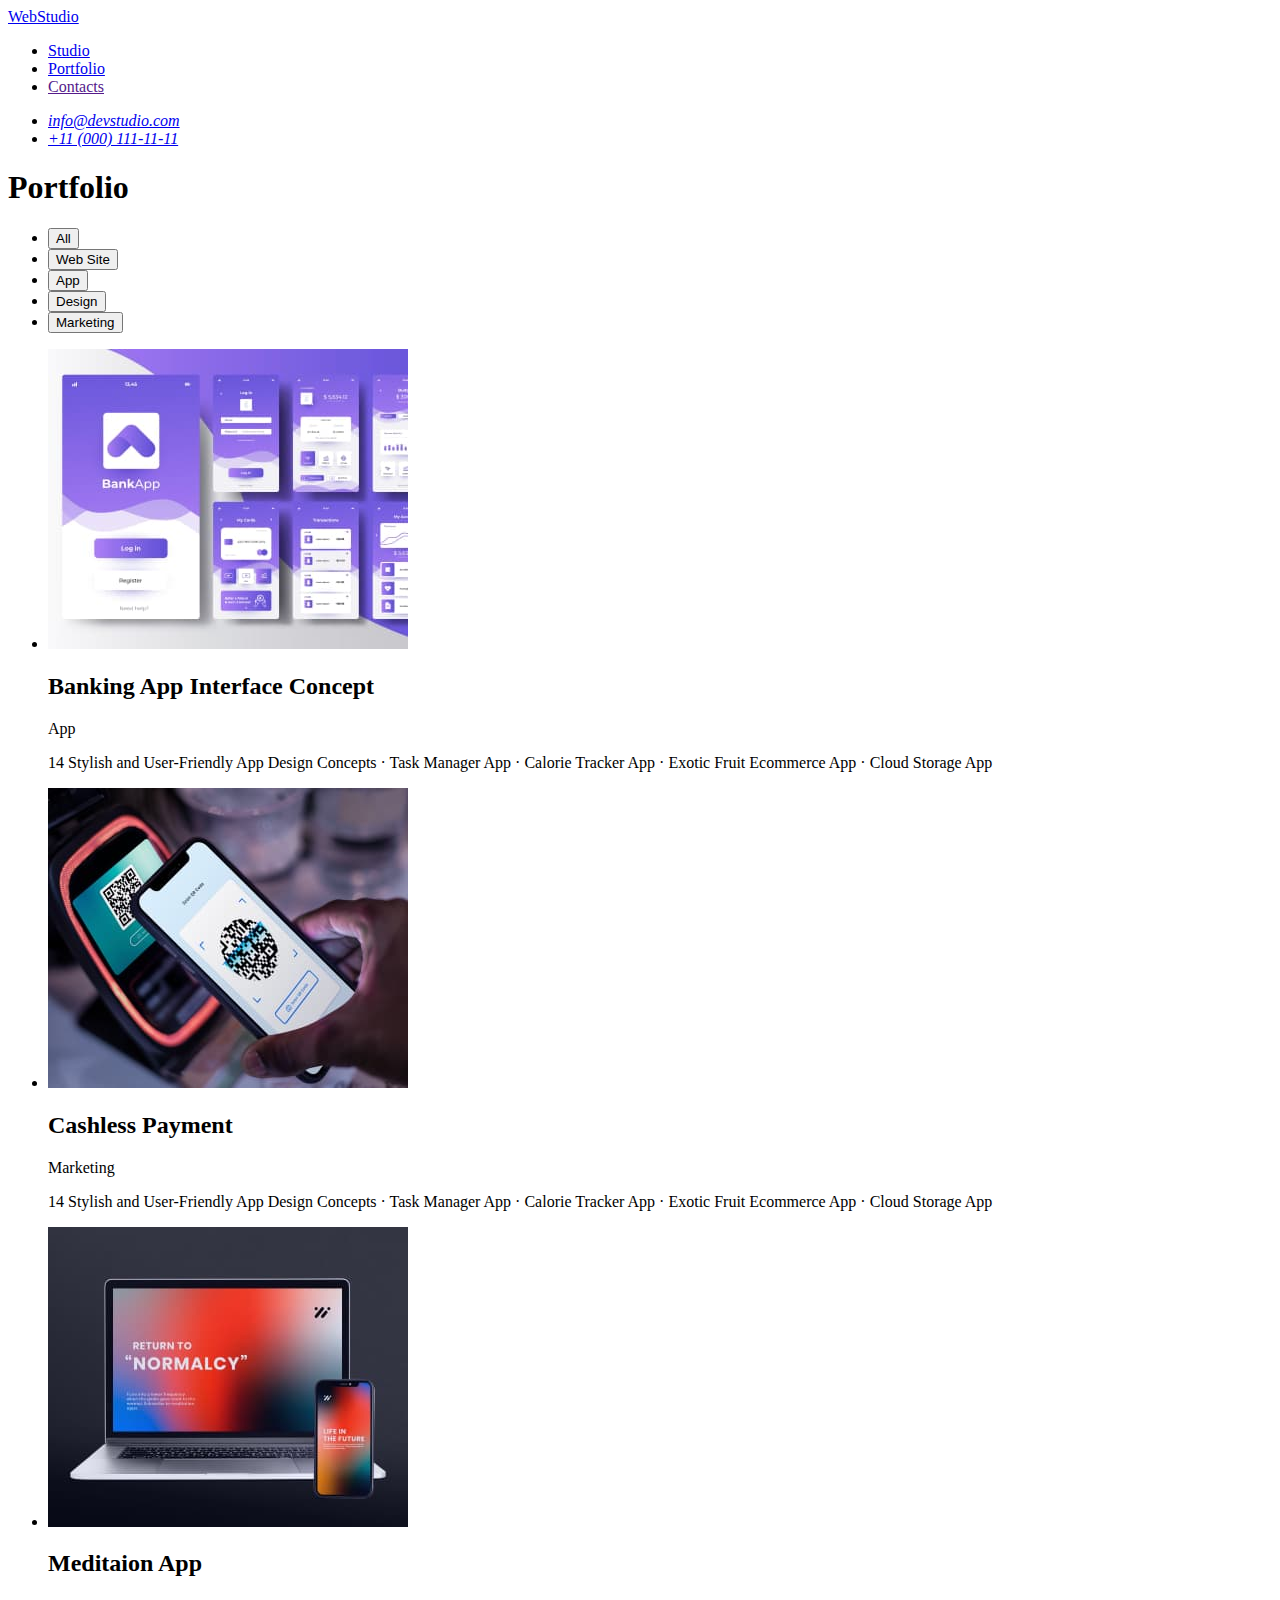
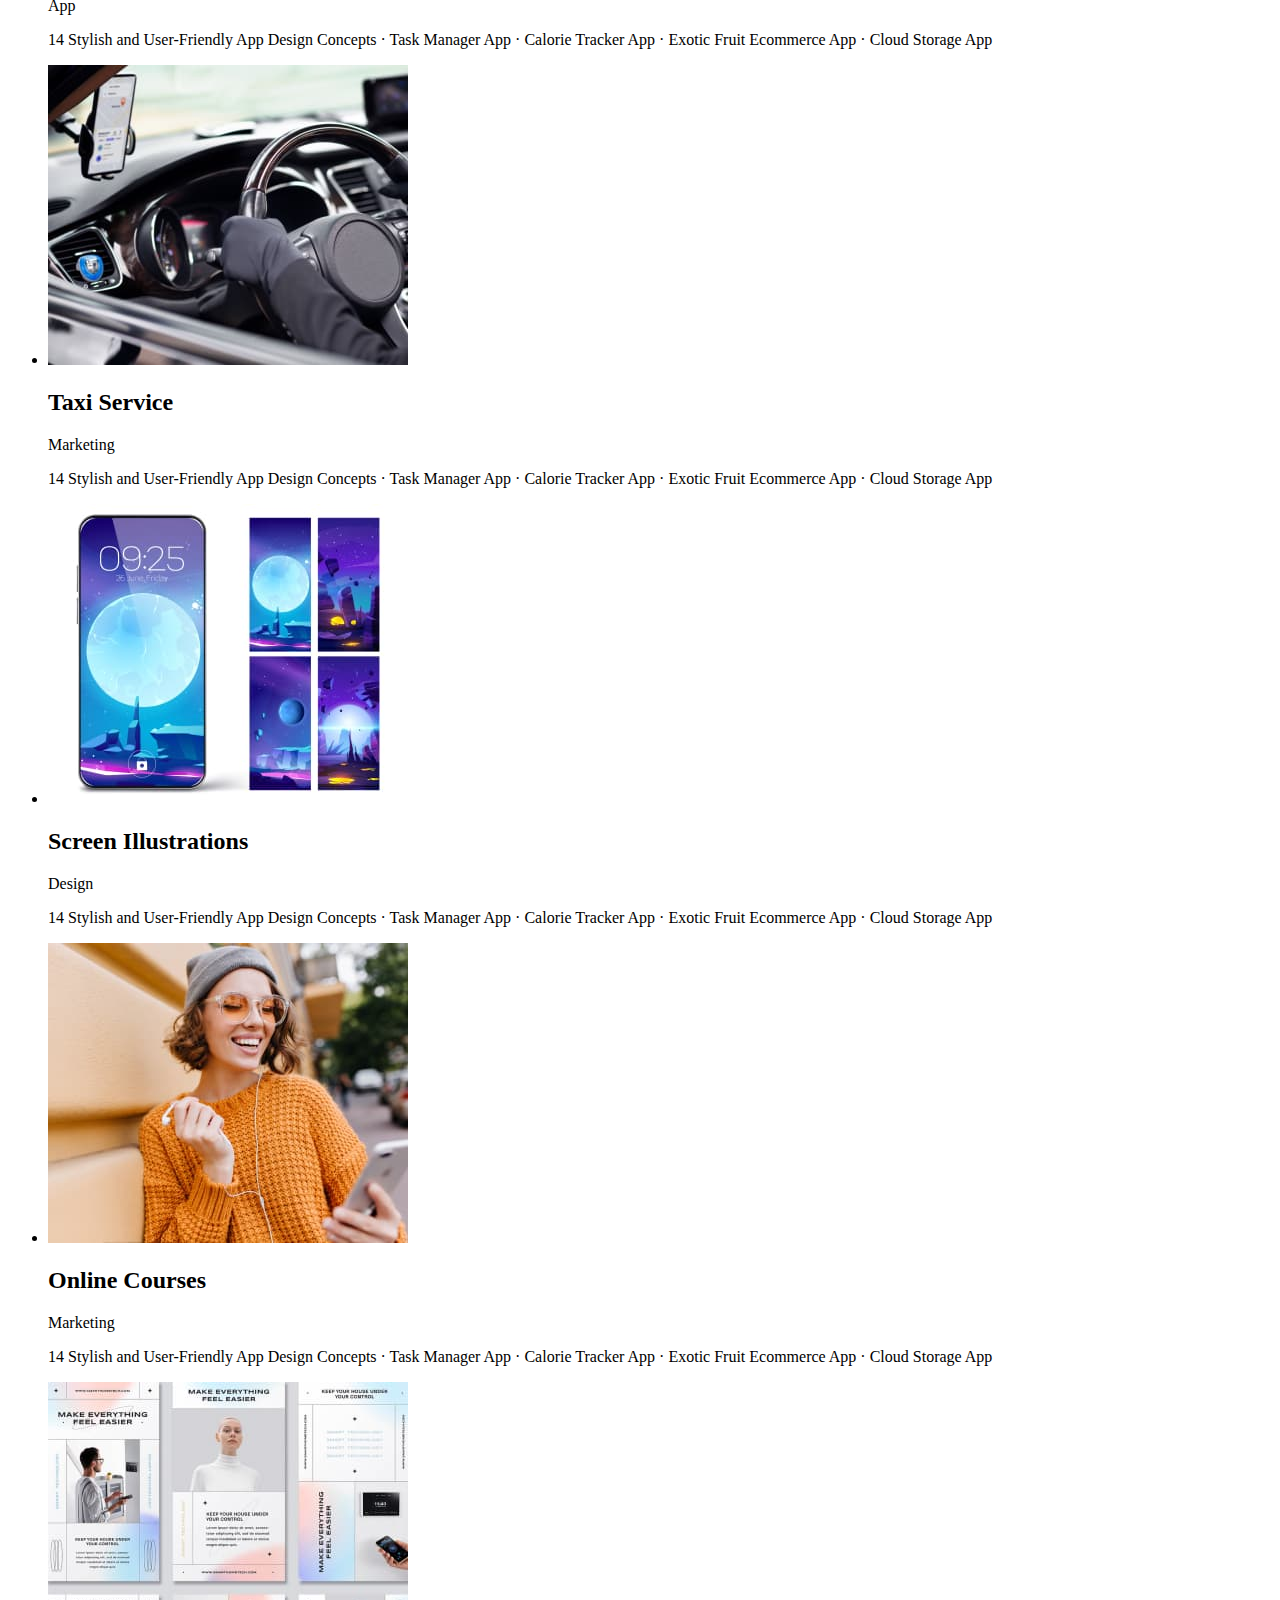
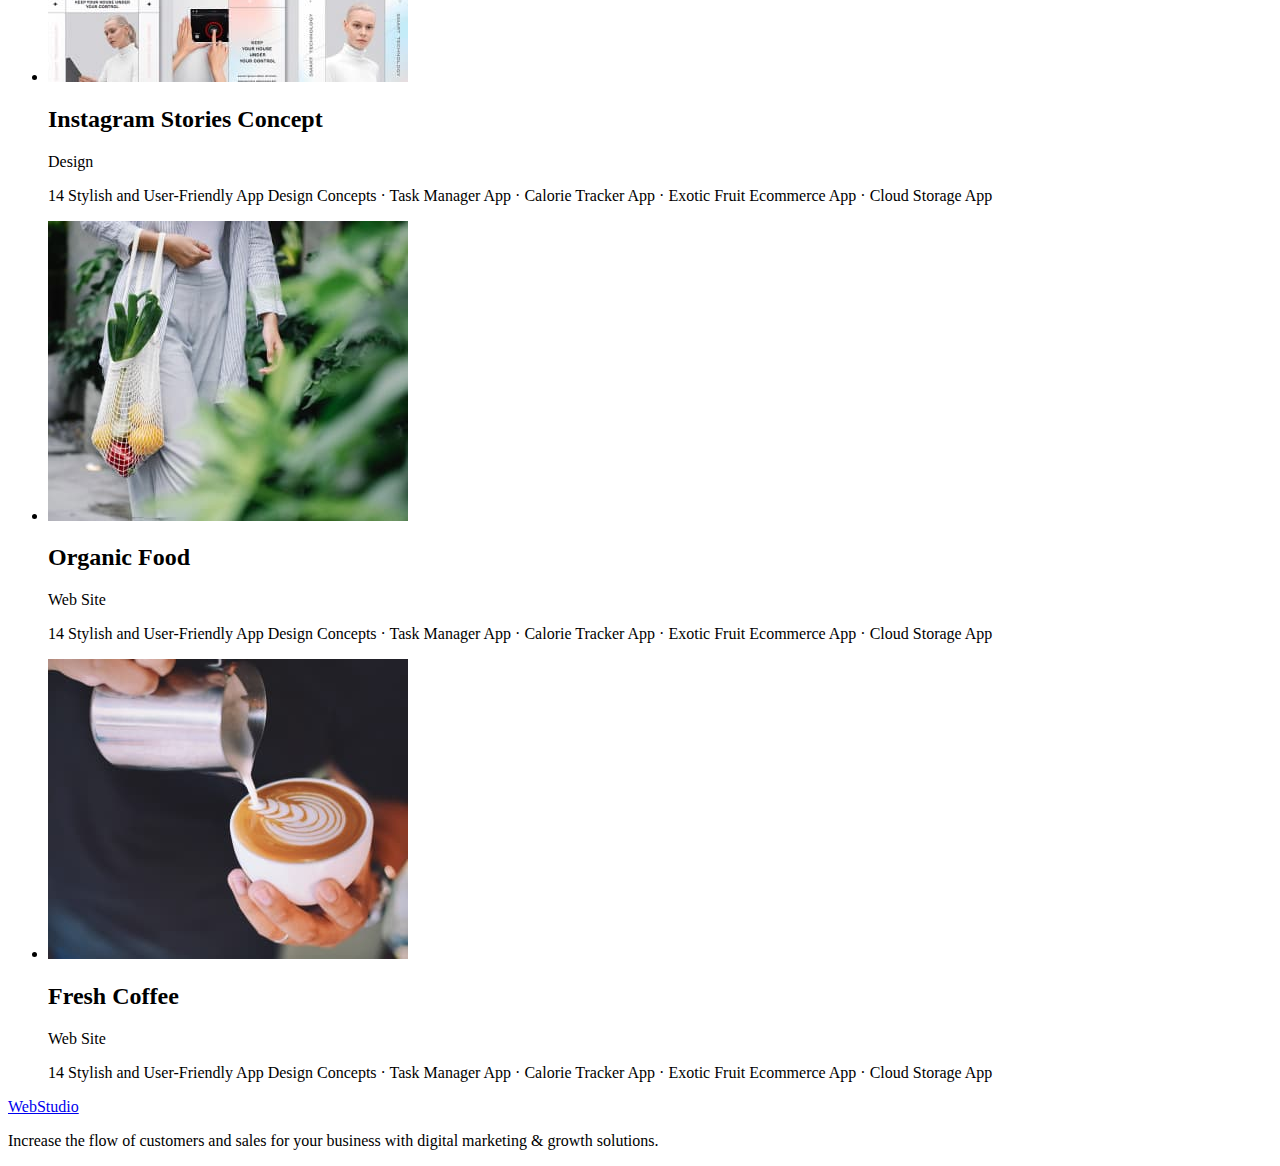
==== portfolio.html @ ef58f39e "hw-02-portfolio-html" ====
<!DOCTYPE html>
<html lang="en">
  <head>
    <meta charset="UTF-8" />
    <meta http-equiv="X-UA-Compatible" content="IE=edge" />
    <meta name="viewport" content="width=device-width, initial-scale=1.0" />
    <title>Web Studio</title>
  </head>

  <body>
    <header>
      <nav>
        <a href="./index.html">WebStudio</a>
        <ul>
          <li>
            <a href="./index.html">Studio</a>
          </li>
          <li>
            <a href="./portfolio.html">Portfolio</a>
          </li>
          <li>
            <a href="">Contacts</a>
          </li>
        </ul>
      </nav>

      <address>
        <ul>
          <li><a href="mailto:info@devstudio.com">info@devstudio.com</a></li>
          <li><a href="tel:+110001111111">+11 (000) 111-11-11</a></li>
        </ul>
      </address>
    </header>

    <main>
      <section>
        <h1>Portfolio</h1>
        <ul>
          <li><button type="button">All</button></li>
          <li><button type="button">Web Site</button></li>
          <li><button type="button">App</button></li>
          <li><button type="button">Design</button></li>
          <li><button type="button">Marketing</button></li>
        </ul>
        <ul>
          <li>
            <img
              src="./images/portfolio/img-1.jpg"
              alt="A banking app"
              width="360"
              height="300"
            />
            <h2>Banking App Interface Concept</h2>
            <p>App</p>
            <p>
              14 Stylish and User-Friendly App Design Concepts · Task Manager
              App · Calorie Tracker App · Exotic Fruit Ecommerce App · Cloud
              Storage App
            </p>
          </li>
          <li>
            <img
              src="./images/portfolio/img-2.jpg"
              alt="A mobile phone"
              width="360"
              height="300"
            />
            <h2>Cashless Payment</h2>
            <p>Marketing</p>
            <p>
              14 Stylish and User-Friendly App Design Concepts · Task Manager
              App · Calorie Tracker App · Exotic Fruit Ecommerce App · Cloud
              Storage App
            </p>
          </li>
          <li>
            <img
              src="./images/portfolio/img-3.jpg"
              alt="A mobile phone and a laptop"
              width="360"
              height="300"
            />
            <h2>Meditaion App</h2>
            <p>App</p>
            <p>
              14 Stylish and User-Friendly App Design Concepts · Task Manager
              App · Calorie Tracker App · Exotic Fruit Ecommerce App · Cloud
              Storage App
            </p>
          </li>
          <li>
            <img
              src="./images/portfolio/img-4.jpg"
              alt="The driving process"
              width="360"
              height="300"
            />
            <h2>Taxi Service</h2>
            <p>Marketing</p>
            <p>
              14 Stylish and User-Friendly App Design Concepts · Task Manager
              App · Calorie Tracker App · Exotic Fruit Ecommerce App · Cloud
              Storage App
            </p>
          </li>
          <li>
            <img
              src="./images/portfolio/img-5.jpg"
              alt="A Mobile phone and the screen wallpapers"
              width="360"
              height="300"
            />
            <h2>Screen Illustrations</h2>
            <p>Design</p>
            <p>
              14 Stylish and User-Friendly App Design Concepts · Task Manager
              App · Calorie Tracker App · Exotic Fruit Ecommerce App · Cloud
              Storage App
            </p>
          </li>
          <li>
            <img
              src="./images/portfolio/img-6.jpg"
              alt="The smiling woman"
              width="360"
              height="300"
            />
            <h2>Online Courses</h2>
            <p>Marketing</p>
            <p>
              14 Stylish and User-Friendly App Design Concepts · Task Manager
              App · Calorie Tracker App · Exotic Fruit Ecommerce App · Cloud
              Storage App
            </p>
          </li>
          <li>
            <img
              src="./images/portfolio/img-7.jpg"
              alt="The Instagram stories"
              width="360"
              height="300"
            />
            <h2>Instagram Stories Concept</h2>
            <p>Design</p>
            <p>
              14 Stylish and User-Friendly App Design Concepts · Task Manager
              App · Calorie Tracker App · Exotic Fruit Ecommerce App · Cloud
              Storage App
            </p>
          </li>
          <li>
            <img
              src="./images/portfolio/img-8.jpg"
              alt="The organic food"
              width="360"
              height="300"
            />
            <h2>Organic Food</h2>
            <p>Web Site</p>
            <p>
              14 Stylish and User-Friendly App Design Concepts · Task Manager
              App · Calorie Tracker App · Exotic Fruit Ecommerce App · Cloud
              Storage App
            </p>
          </li>
          <li>
            <img
              src="./images/portfolio/img-9.jpg"
              alt="A cup of coffee"
              width="360"
              height="300"
            />
            <h2>Fresh Coffee</h2>
            <p>Web Site</p>
            <p>
              14 Stylish and User-Friendly App Design Concepts · Task Manager
              App · Calorie Tracker App · Exotic Fruit Ecommerce App · Cloud
              Storage App
            </p>
          </li>
        </ul>
      </section>
    </main>

    <footer>
      <a href="./index.html">WebStudio</a>
      <p>
        Increase the flow of customers and sales for your business with digital
        marketing & growth solutions.
      </p>
    </footer>
  </body>
</html>
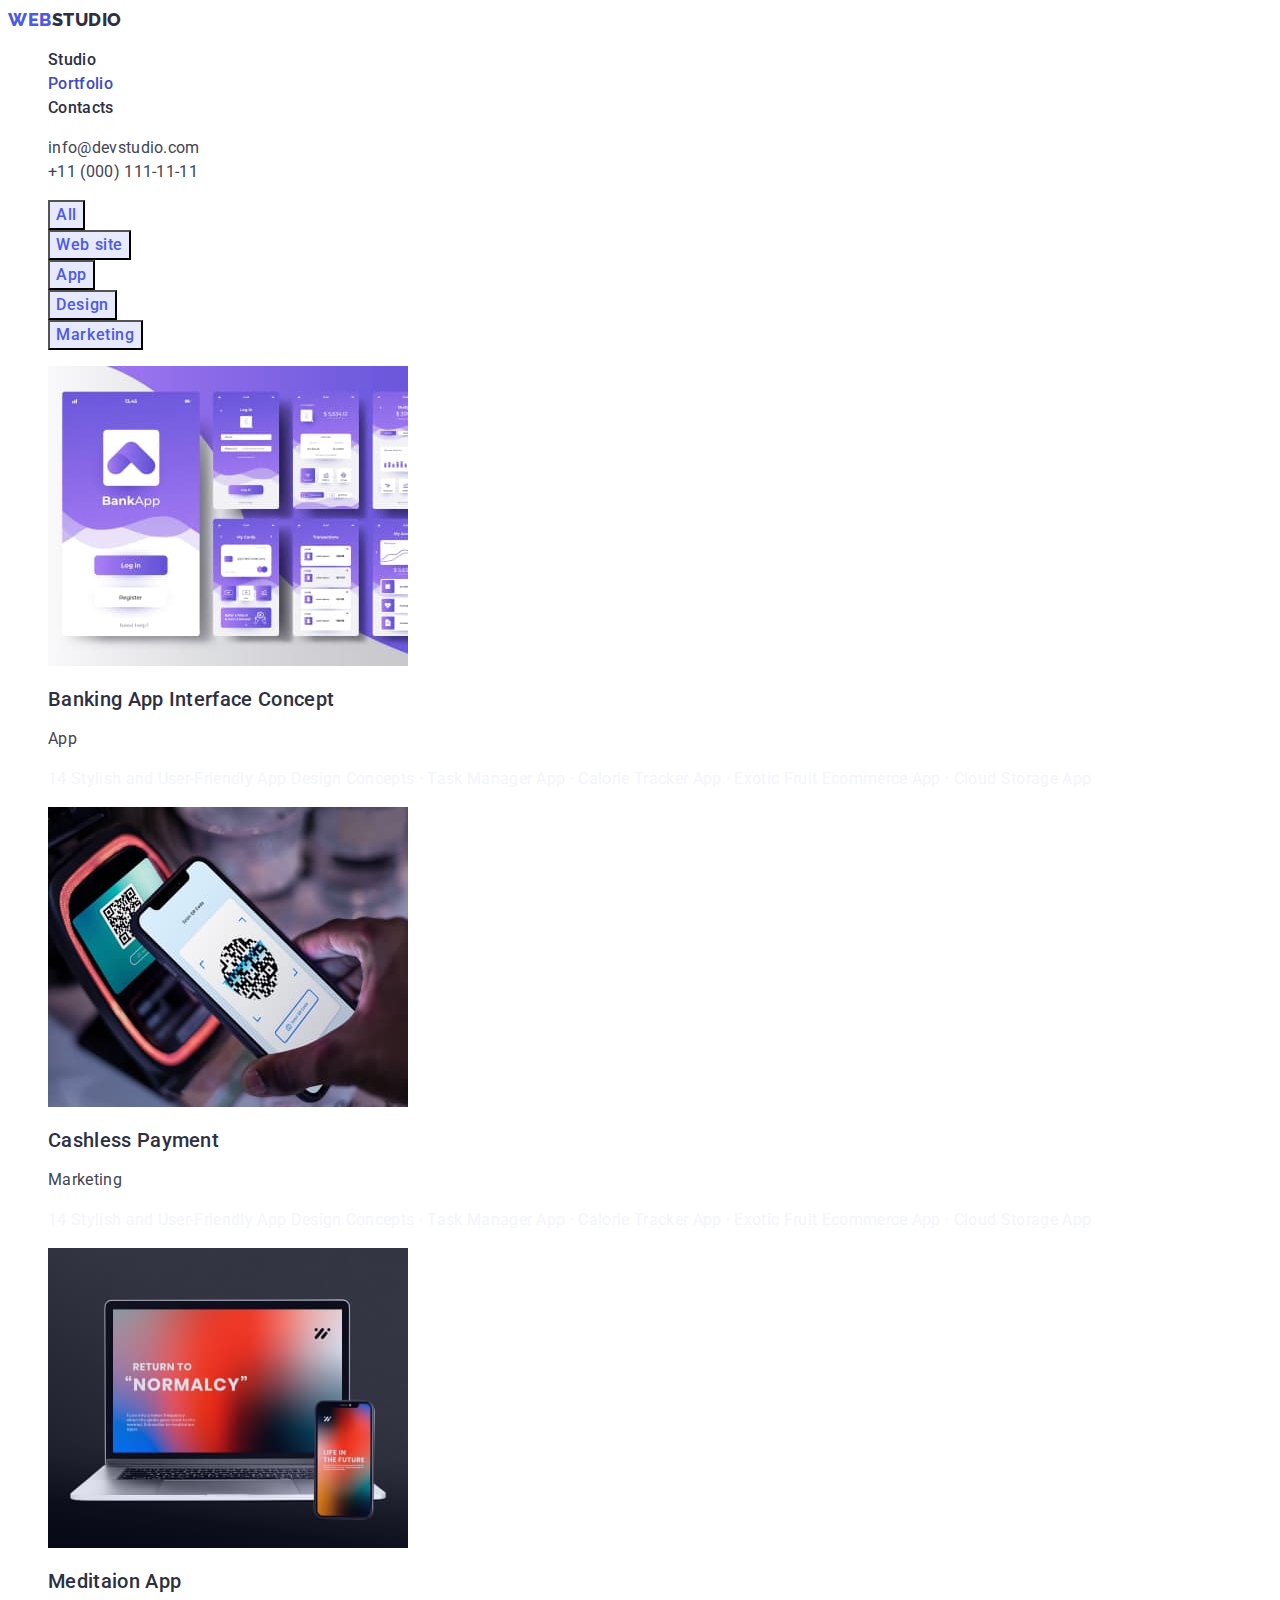
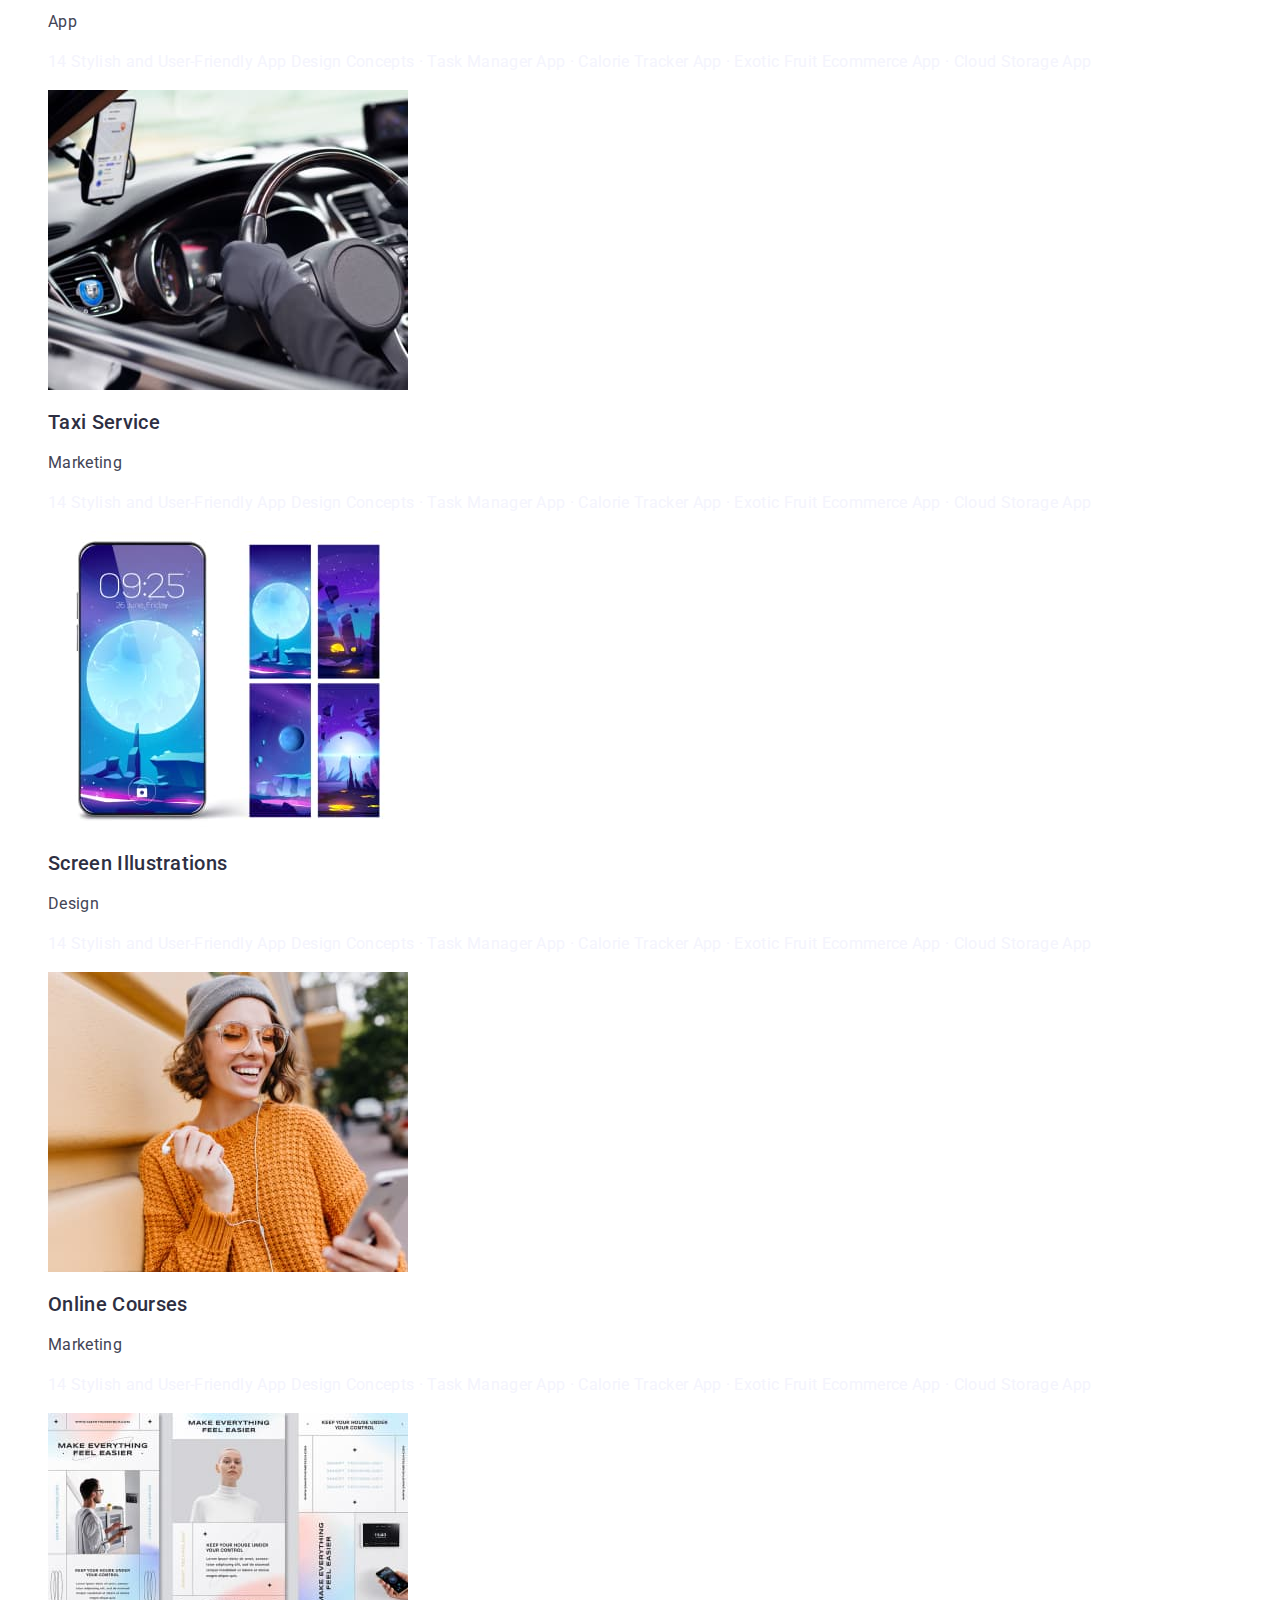
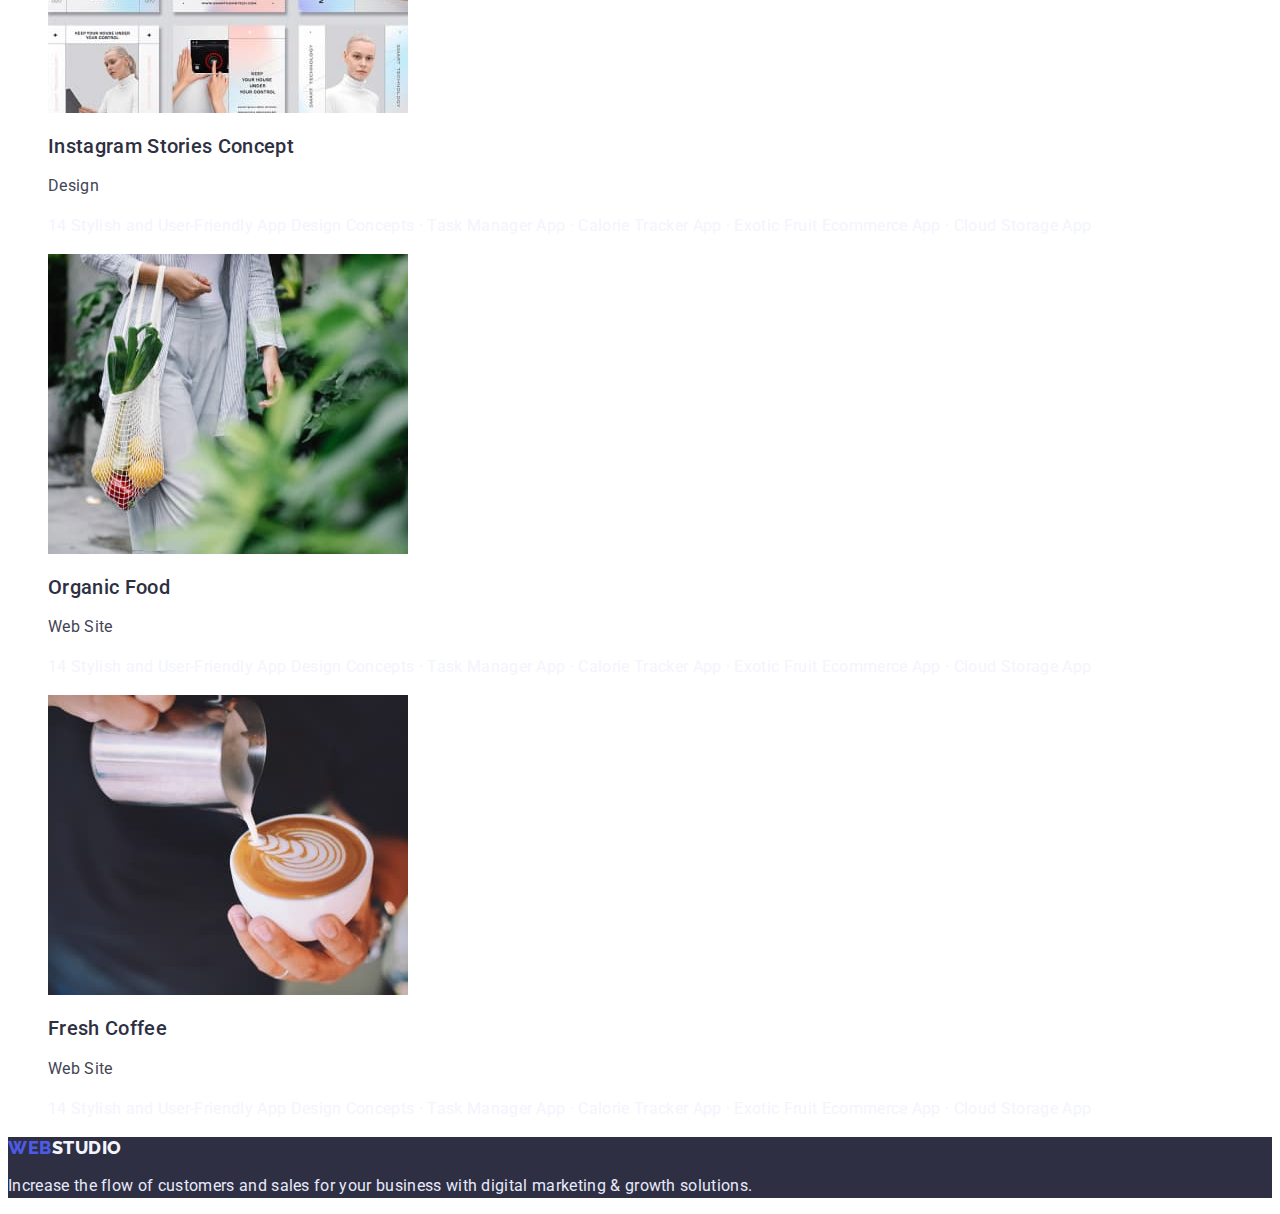
==== commit 875f3c0f: "hw-02-all" ====
--- a/portfolio.html
+++ b/portfolio.html
@@ -5,44 +5,61 @@
     <meta http-equiv="X-UA-Compatible" content="IE=edge" />
     <meta name="viewport" content="width=device-width, initial-scale=1.0" />
     <title>Web Studio</title>
+    <link rel="stylesheet" href="./css/styles.css" />
+    <link rel="preconnect" href="https://fonts.googleapis.com" />
+    <link rel="preconnect" href="https://fonts.gstatic.com" crossorigin />
+    <link
+      href="https://fonts.googleapis.com/css2?family=Raleway:wght@800&family=Roboto:wght@400;500;700&display=swap"
+      rel="stylesheet"
+    />
   </head>
 
   <body>
     <header>
       <nav>
-        <a href="./index.html">WebStudio</a>
-        <ul>
-          <li>
-            <a href="./index.html">Studio</a>
-          </li>
-          <li>
-            <a href="./portfolio.html">Portfolio</a>
-          </li>
-          <li>
-            <a href="">Contacts</a>
+        <a href="./index.html" class="logo"
+          ><span class="logo-color-web">Web</span>Studio</a
+        >
+        <ul class="nav list">
+          <li>
+            <a href="./index.html" class="nav-color decoration">Studio</a>
+          </li>
+          <li>
+            <a href="./portfolio.html" class="current decoration">Portfolio</a>
+          </li>
+          <li>
+            <a href="" class="nav-color decoration">Contacts</a>
           </li>
         </ul>
       </nav>
 
       <address>
-        <ul>
-          <li><a href="mailto:info@devstudio.com">info@devstudio.com</a></li>
-          <li><a href="tel:+110001111111">+11 (000) 111-11-11</a></li>
+        <ul class="address list">
+          <li>
+            <a href="mailto:info@devstudio.com" class="address-color decoration"
+              >info@devstudio.com</a
+            >
+          </li>
+          <li>
+            <a href="tel:+110001111111" class="address-color decoration"
+              >+11 (000) 111-11-11</a
+            >
+          </li>
         </ul>
       </address>
     </header>
 
     <main>
       <section>
-        <h1>Portfolio</h1>
-        <ul>
-          <li><button type="button">All</button></li>
-          <li><button type="button">Web Site</button></li>
-          <li><button type="button">App</button></li>
-          <li><button type="button">Design</button></li>
-          <li><button type="button">Marketing</button></li>
-        </ul>
-        <ul>
+        <h1 class="visually-hidden">Portfolio</h1>
+        <ul class="list">
+          <li><button type="button" class="filter">All</button></li>
+          <li><button type="button" class="filter">Web site</button></li>
+          <li><button type="button" class="filter">App</button></li>
+          <li><button type="button" class="filter">Design</button></li>
+          <li><button type="button" class="filter">Marketing</button></li>
+        </ul>
+        <ul class="list">
           <li>
             <img
               src="./images/portfolio/img-1.jpg"
@@ -50,9 +67,9 @@
               width="360"
               height="300"
             />
-            <h2>Banking App Interface Concept</h2>
-            <p>App</p>
-            <p>
+            <h2 class="section-subtitle">Banking App Interface Concept</h2>
+            <p class="section-text">App</p>
+            <p class="hidden-text">
               14 Stylish and User-Friendly App Design Concepts · Task Manager
               App · Calorie Tracker App · Exotic Fruit Ecommerce App · Cloud
               Storage App
@@ -65,9 +82,9 @@
               width="360"
               height="300"
             />
-            <h2>Cashless Payment</h2>
-            <p>Marketing</p>
-            <p>
+            <h2 class="section-subtitle">Cashless Payment</h2>
+            <p class="section-text">Marketing</p>
+            <p class="hidden-text">
               14 Stylish and User-Friendly App Design Concepts · Task Manager
               App · Calorie Tracker App · Exotic Fruit Ecommerce App · Cloud
               Storage App
@@ -80,9 +97,9 @@
               width="360"
               height="300"
             />
-            <h2>Meditaion App</h2>
-            <p>App</p>
-            <p>
+            <h2 class="section-subtitle">Meditaion App</h2>
+            <p class="section-text">App</p>
+            <p class="hidden-text">
               14 Stylish and User-Friendly App Design Concepts · Task Manager
               App · Calorie Tracker App · Exotic Fruit Ecommerce App · Cloud
               Storage App
@@ -95,9 +112,9 @@
               width="360"
               height="300"
             />
-            <h2>Taxi Service</h2>
-            <p>Marketing</p>
-            <p>
+            <h2 class="section-subtitle">Taxi Service</h2>
+            <p class="section-text">Marketing</p>
+            <p class="hidden-text">
               14 Stylish and User-Friendly App Design Concepts · Task Manager
               App · Calorie Tracker App · Exotic Fruit Ecommerce App · Cloud
               Storage App
@@ -110,9 +127,9 @@
               width="360"
               height="300"
             />
-            <h2>Screen Illustrations</h2>
-            <p>Design</p>
-            <p>
+            <h2 class="section-subtitle">Screen Illustrations</h2>
+            <p class="section-text">Design</p>
+            <p class="hidden-text">
               14 Stylish and User-Friendly App Design Concepts · Task Manager
               App · Calorie Tracker App · Exotic Fruit Ecommerce App · Cloud
               Storage App
@@ -125,9 +142,9 @@
               width="360"
               height="300"
             />
-            <h2>Online Courses</h2>
-            <p>Marketing</p>
-            <p>
+            <h2 class="section-subtitle">Online Courses</h2>
+            <p class="section-text">Marketing</p>
+            <p class="hidden-text">
               14 Stylish and User-Friendly App Design Concepts · Task Manager
               App · Calorie Tracker App · Exotic Fruit Ecommerce App · Cloud
               Storage App
@@ -140,9 +157,9 @@
               width="360"
               height="300"
             />
-            <h2>Instagram Stories Concept</h2>
-            <p>Design</p>
-            <p>
+            <h2 class="section-subtitle">Instagram Stories Concept</h2>
+            <p class="section-text">Design</p>
+            <p class="hidden-text">
               14 Stylish and User-Friendly App Design Concepts · Task Manager
               App · Calorie Tracker App · Exotic Fruit Ecommerce App · Cloud
               Storage App
@@ -155,9 +172,9 @@
               width="360"
               height="300"
             />
-            <h2>Organic Food</h2>
-            <p>Web Site</p>
-            <p>
+            <h2 class="section-subtitle">Organic Food</h2>
+            <p class="section-text">Web Site</p>
+            <p class="hidden-text">
               14 Stylish and User-Friendly App Design Concepts · Task Manager
               App · Calorie Tracker App · Exotic Fruit Ecommerce App · Cloud
               Storage App
@@ -170,9 +187,9 @@
               width="360"
               height="300"
             />
-            <h2>Fresh Coffee</h2>
-            <p>Web Site</p>
-            <p>
+            <h2 class="section-subtitle">Fresh Coffee</h2>
+            <p class="section-text">Web Site</p>
+            <p class="hidden-text">
               14 Stylish and User-Friendly App Design Concepts · Task Manager
               App · Calorie Tracker App · Exotic Fruit Ecommerce App · Cloud
               Storage App
@@ -182,9 +199,11 @@
       </section>
     </main>
 
-    <footer>
-      <a href="./index.html">WebStudio</a>
-      <p>
+    <footer class="footer">
+      <a href="./index.html" class="logo logo-footer"
+        ><span class="logo-color-web">Web</span>Studio</a
+      >
+      <p class="text-footer">
         Increase the flow of customers and sales for your business with digital
         marketing & growth solutions.
       </p>
--- a/css/styles.css
+++ b/css/styles.css
@@ -0,0 +1,190 @@
+:root {
+  --primary-brand-color: #4d5ae5;
+  --title-color: #2e2f42;
+  --light-color: #f4f4fd;
+  --text-color: #434455;
+  --active-color: #404bbf;
+  --white-color: #ffffff;
+  --accent-color: #e7e9fc;
+}
+
+body {
+  font-family: 'Roboto', sans-serif;
+  color: var(--text-color);
+  letter-spacing: 0.02em;
+}
+
+.decoration {
+  text-decoration: none;
+}
+
+.list {
+  list-style: none;
+}
+
+/* header */
+
+.logo {
+  font-family: 'Raleway', sans-serif;
+  font-weight: 800;
+  font-size: 18px;
+  line-height: 1.33;
+  letter-spacing: 0.03em;
+  text-transform: uppercase;
+  text-decoration: none;
+
+  color: var(--title-color);
+}
+
+.logo-color-web {
+  color: var(--primary-brand-color);
+}
+
+.nav {
+  font-weight: 500;
+  font-size: 16px;
+  line-height: 1.5;
+}
+
+.nav-color {
+  color: var(--title-color);
+}
+
+.nav-color:hover,
+.nav-color:focus,
+.current {
+  color: var(--active-color);
+}
+
+.address {
+  font-style: normal;
+  font-size: 16px;
+  line-height: 1.5;
+}
+
+.address-color {
+  color: var(--text-color);
+}
+
+.address-color:hover,
+.address-color:focus {
+  color: var(--active-color);
+}
+
+/* main-studio */
+
+.hero {
+  background-color: var(--title-color);
+  color: var(--white-color);
+}
+
+.hero-title {
+  font-weight: 700;
+  font-size: 56px;
+  line-height: 1.07;
+}
+
+.hero-button {
+  font-family: inherit;
+  font-weight: 500;
+  font-size: 16px;
+  line-height: 1.5;
+  letter-spacing: 0.04em;
+
+  color: inherit;
+  background-color: var(--primary-brand-color);
+
+  cursor: pointer;
+}
+
+.hero-button:hover,
+.hero-button:focus {
+  background-color: var(--active-color);
+}
+
+.visually-hidden {
+  position: absolute;
+  white-space: nowrap;
+  width: 1px;
+  height: 1px;
+  overflow: hidden;
+  border: 0;
+  padding: 0;
+  clip: rect(0 0 0 0);
+  clip-path: inset(50%);
+  margin: -1px;
+}
+
+.section-subtitle {
+  font-weight: 500;
+  font-size: 20px;
+  line-height: 1.2;
+
+  color: var(--title-color);
+}
+
+.section-text {
+  line-height: 1.5;
+}
+
+.section-title {
+  font-weight: 700;
+  font-size: 36px;
+  line-height: 1.11;
+  text-transform: capitalize;
+
+  color: var(--title-color);
+}
+
+.team {
+  background-color: var(--light-color);
+}
+
+.team-item {
+  background-color: var(--white-color);
+}
+
+/* additional styles for page main-portfolio */
+
+.filter {
+  font-family: inherit;
+  font-weight: 500;
+  font-size: 16px;
+  line-height: 1.5;
+  letter-spacing: 0.04em;
+
+  color: var(--primary-brand-color);
+  background-color: var(--accent-color);
+
+  cursor: pointer;
+}
+
+.filter:hover,
+.filter:focus {
+  color: var(--white-color);
+  background-color: var(--active-color);
+}
+
+.hidden-text {
+  line-height: 1.5;
+  color: var(--light-color);
+}
+
+/* footer */
+
+.logo-footer {
+  line-height: 1.17;
+
+  color: var(--light-color);
+}
+
+.text-footer {
+  font-size: 16px;
+  line-height: 1.5;
+
+  color: var(--accent-color);
+}
+
+.footer {
+  background-color: var(--title-color);
+}
